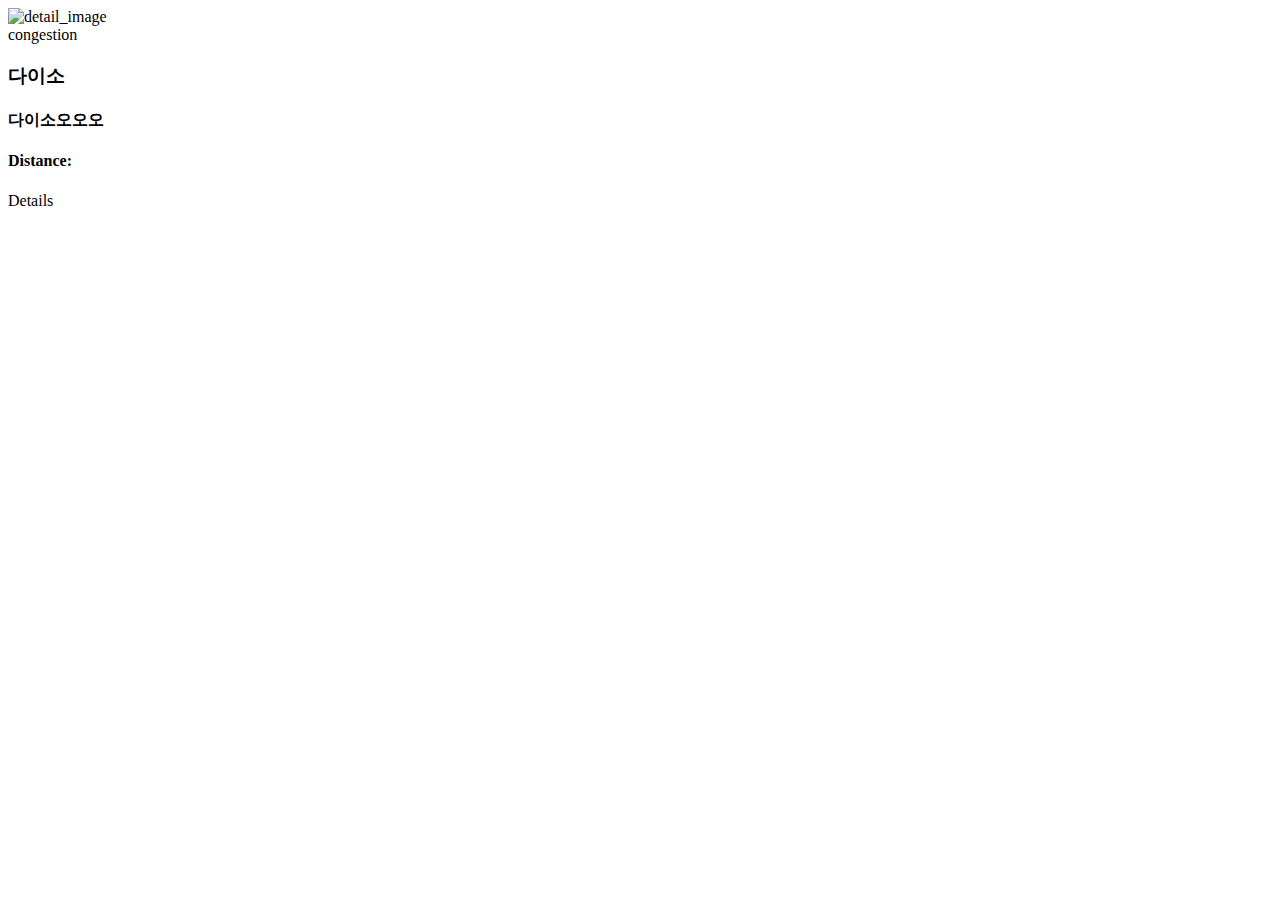
==== index.html @ 8e1b05ac "test" ====
<!DOCTYPE html PUBLIC "-//W3C//DTD HTML 4.01 Transitional//EN" "http://www.w3.org/TR/html4/loose.dtd">
<html>

<head>

    <!--  basic meta information -->
    <meta http-equiv="Content-Type" content="text/html; charset=utf-8">
    <meta http-equiv="Content-Type" content="application/json; charset=utf-8">
    <!-- disables pinch-scaling of the webview, so that gestures only do what they're supposed to -->
    <meta name="viewport"
        content="width=device-width, initial-scale=1.0, maximum-scale=1.0, user-scalable=no, viewport-fit=cover" />

    <title>My ARchitect World</title>

    <script src="https://www.wikitude.com/libs/architect.js"></script>
    <script src="../ade.js"></script>

    <!-- marker representation-->
    <script src="js/marker.js"></script>

    <!-- World logic-->
    <script type="text/javascript" src="js/presentingdetails.js"></script>

    <link rel="preconnect" href="https://fonts.googleapis.com">
    <link rel="preconnect" href="https://fonts.gstatic.com" crossorigin>
    <link href="https://fonts.googleapis.com/css2?family=Poor+Story&display=swap" rel="stylesheet">
    <link rel="stylesheet" href="css/default.css" />

</head>

<body>
    <div id="panelPoiDetail">
        <div class="left">
            <img id="poiDetatilImage" class="detail_image" src="https://sungunjo.github.io/assets/img/image_and_hyperlink/road_image.jpg" alt="detail_image" />
        </div>
        <div class="right">
            <div class="category">
                <div class="circle"></div>
                <div class="category_title">congestion</div>
            </div>
            <div class="title">
                <h3 id="poiDetailTitle">다이소</h3>
                <h4 id="poiDetailDescription">다이소오오오</h4>
                <h4 id="poiDetailDistance2"> Distance: <a id="poiDetailDistance"></a></h4>
            </div>
        </div>
        <div class="detail_box">
            <p>Details</p>
        </div>
        <!-- <img id="poiImage" src="assets/detail_container.png" alt="test"/> -->
        <!-- <div class="header">
            <button class="closeButton" onClick="World.closePanel()">Close</button>
            <h3 class="headerTitle">Details</h3>
        </div>
        <div class="content">
            <h3 id="poiDetailTitle"></h3>
            <h4 id="poiDetailDescription"></h4>
            <h4> Distance: <a id="poiDetailDistance"></a></h4>
            
        </div> -->
    </div>
</body>

</html>
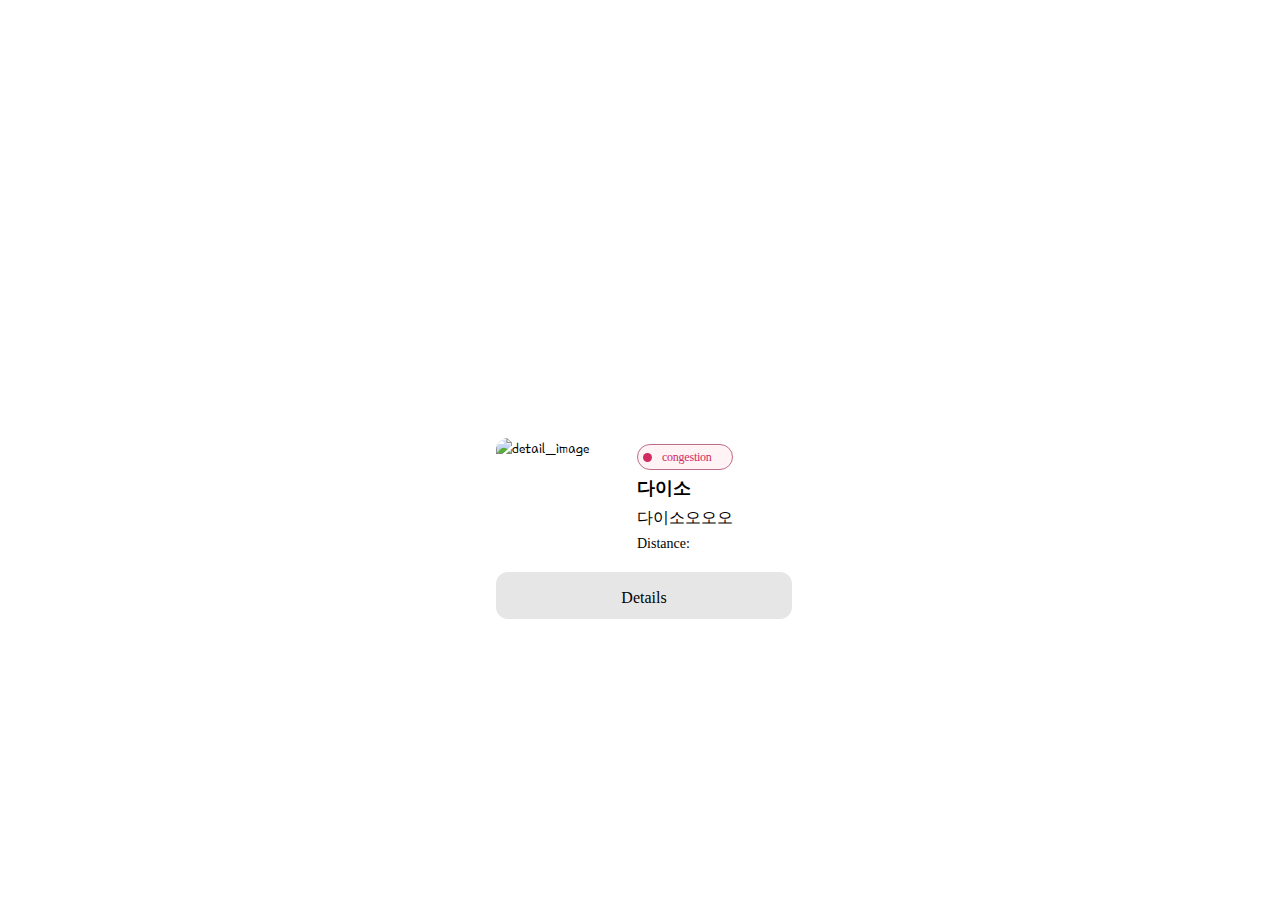
==== commit c3d81f5c: "test" ====
--- a/index.html
+++ b/index.html
@@ -29,9 +29,10 @@
 </head>
 
 <body>
+    <div class="test">
     <div id="panelPoiDetail">
         <div class="left">
-            <img id="poiDetatilImage" class="detail_image" src="https://sungunjo.github.io/assets/img/image_and_hyperlink/road_image.jpg" alt="detail_image" />
+            <img id="poiDetailImage" class="detail_image" src="https://sungunjo.github.io/assets/img/image_and_hyperlink/road_image.jpg" alt="detail_image" />
         </div>
         <div class="right">
             <div class="category">
@@ -59,6 +60,7 @@
             
         </div> -->
     </div>
+</div>
 </body>
 
 </html>--- a/css/default.css
+++ b/css/default.css
@@ -0,0 +1,237 @@
+html,
+body {
+    margin: 0;
+    height: 100%;
+    overflow: hidden;
+    font-family: 'Poor Story', cursive;
+}
+
+
+.header {
+    background-color: #ddd;
+    position: absolute;
+    width: 100%;
+    align-items: center;
+    display: flex;
+}
+
+.closeButton {
+    z-index: 1;
+    border-radius: 20px;
+    border-style: solid;
+    border-color: #ccc;
+    font-weight: bold;
+    font-size: small;
+    background-color: #fff;
+    white-space: nowrap;
+}
+
+
+
+/* @media screen and (orientation: portrait) {
+    #popupButton {
+        width: 5vh;
+        height: 5vh;
+    }
+
+    #popupButtonTooltip {
+        width: 40vw;
+        margin-left: -20vw;
+    }
+
+    #panelPoiDetail {
+        width: 70vw;
+    }
+
+    .header {
+        top: 2vh;
+        height: 5vh;
+    }
+
+    .closeButton {
+        height: 4vh;
+        margin-left: 1vw;
+    }
+
+    .headerTitle {
+        margin-left: -10vh;
+        margin-right: 1vw;
+    }
+
+    .content {
+        top: 7vh;
+        margin-left: 5vw;
+        margin-right: 5vw;
+    }
+} */
+
+/* @media screen and (orientation: landscape) {
+    #popupButton {
+        width: 5vw;
+        height: 5vw;
+    }
+
+    #popupButtonTooltip {
+        width: 40vh;
+        margin-left: -20vh;
+    }
+
+    #panelPoiDetail {
+        width: 70vh;
+    }
+
+    .header {
+        top: 2vw;
+        height: 5vw;
+    }
+
+    .closeButton {
+        height: 4vw;
+        margin-left: 1vh;
+    }
+
+    .headerTitle {
+        margin-left: -10vw;
+        margin-right: 1vh;
+    }
+
+    .content {
+        top: 7vw;
+        margin-left: 5vh;
+        margin-right: 5vh;
+    }
+} */
+
+.test{
+    display: flex;
+    justify-content: center;
+}
+
+
+
+#panelPoiDetail {
+    z-index: 0;
+    display: block;
+    width: 320px;
+    height: 215px;
+    position: absolute;
+    /* display: flex;
+    justify-content: center; */
+    top: 420px;
+    border-radius: 16px;
+    visibility: visible;
+    background-image: url('../assets/detail_container.png');
+    /* background: linear-gradient(120.67deg, rgba(255, 255, 255, 0.35) 0%, rgba(255, 255, 255, 0) 101.72%), linear-gradient(113.89deg, rgba(45, 159, 253, 0.15) 0.33%, rgba(179, 24, 193, 0.15) 101.78%); */
+}
+
+.detail_image {
+    border-radius: 12px;
+    position: absolute;
+    top: 18px;
+    left: 16px;
+    width: 120px;
+    height: 120px;
+}
+
+.right {
+    position: absolute;
+    left: 157px;
+    top: 24px;
+}
+
+.category {
+    display: flex;
+    flex-direction: row;
+    align-items: center;
+    width: 94px;
+    height: 24px;
+    background: rgba(255, 224, 230, 0.4);
+    border: 1px solid #BF6C88;
+    border-radius: 100px;
+    /* position: relative; */
+}
+
+.circle {
+    /* position: absolute; */
+    width: 9px;
+    height: 9px;
+    background: #D02B62;
+    border-radius: 100%;
+    margin-left: 5px;
+}
+
+.category_title {
+    /* position: absolute;
+    left: 20px; */
+    font-family: 'Montserrat';
+    font-style: normal;
+    font-weight: 400;
+    font-size: 12px;
+    line-height: 16px;
+    letter-spacing: -0.02em;
+    color: #D02B62;
+    padding-left: 10px;
+}
+
+#poiDetailTitle {
+    margin: 0;
+    margin-top: 7px;
+    font-family: 'Montserrat';
+    font-style: normal;
+    font-weight: 800;
+    font-size: 18px;
+    line-height: 23px;
+    color: #000;
+}
+
+#poiDetailDescription {
+    margin: 0;
+    margin-top: 7px;
+    font-family: 'Montserrat';
+    font-style: normal;
+    font-weight: 400;
+    font-size: 16px;
+    line-height: 21px;
+    color: #000;
+}
+
+#poiDetailDistance {
+    margin: 0;
+    margin-top: 7px;
+    font-family: 'Montserrat';
+    font-style: normal;
+    font-weight: 400;
+    font-size: 14px;
+    line-height: 18px;
+    color: #000;
+}
+
+#poiDetailDistance2 {
+    margin: 0;
+    margin-top: 7px;
+    font-family: 'Montserrat';
+    font-style: normal;
+    font-weight: 400;
+    font-size: 14px;
+    line-height: 18px;
+    color: #000;
+}
+
+.detail_box {
+    width: 296px;
+    height: 47px;
+    position: absolute;
+    left: 16px;
+    top: 152px;
+    text-align: center;
+    vertical-align: middle;
+    color: #000;
+    font-family: 'Montserrat';
+    font-style: normal;
+    font-weight: 400;
+    font-size: 16px;
+    line-height: 20px;
+    background: #E6E6E6;
+    backdrop-filter: blur(10px);
+    border-radius: 12px;
+}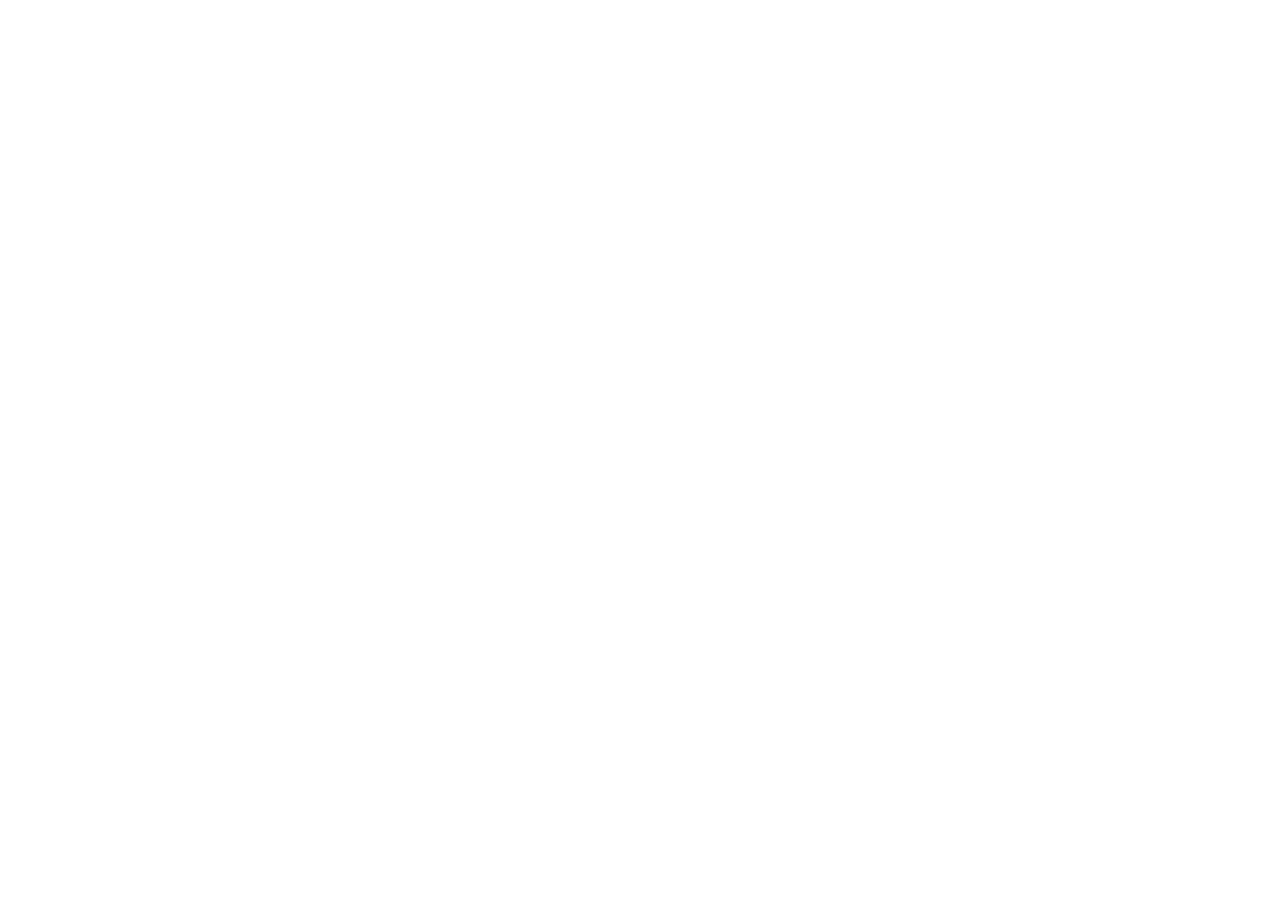
==== commit db742e56: "test" ====
--- a/index.html
+++ b/index.html
@@ -30,26 +30,26 @@
 
 <body>
     <div class="test">
-    <div id="panelPoiDetail">
-        <div class="left">
-            <img id="poiDetailImage" class="detail_image" src="https://sungunjo.github.io/assets/img/image_and_hyperlink/road_image.jpg" alt="detail_image" />
-        </div>
-        <div class="right">
-            <div class="category">
-                <div class="circle"></div>
-                <div class="category_title">congestion</div>
+        <div id="panelPoiDetail">
+            <div class="left">
+                <img id="poiDetailImage" class="detail_image" src="" alt="detail_image" />
             </div>
-            <div class="title">
-                <h3 id="poiDetailTitle">다이소</h3>
-                <h4 id="poiDetailDescription">다이소오오오</h4>
-                <h4 id="poiDetailDistance2"> Distance: <a id="poiDetailDistance"></a></h4>
+            <div class="right">
+                <div class="category">
+                    <div class="circle"></div>
+                    <div class="category_title">Relaxed</div>
+                </div>
+                <div class="title">
+                    <h3 id="poiDetailTitle">다이소</h3>
+                    <h4 id="poiDetailDescription">다이소오오오</h4>
+                    <h4 id="poiDetailDistance2"> Distance: <a id="poiDetailDistance"></a></h4>
+                </div>
             </div>
-        </div>
-        <div class="detail_box">
-            <p>Details</p>
-        </div>
-        <!-- <img id="poiImage" src="assets/detail_container.png" alt="test"/> -->
-        <!-- <div class="header">
+            <div class="detail_box">
+                <p>Details</p>
+            </div>
+            <!-- <img id="poiImage" src="assets/detail_container.png" alt="test"/> -->
+            <!-- <div class="header">
             <button class="closeButton" onClick="World.closePanel()">Close</button>
             <h3 class="headerTitle">Details</h3>
         </div>
@@ -59,8 +59,8 @@
             <h4> Distance: <a id="poiDetailDistance"></a></h4>
             
         </div> -->
+        </div>
     </div>
-</div>
 </body>
 
 </html>--- a/css/default.css
+++ b/css/default.css
@@ -102,7 +102,7 @@
     }
 } */
 
-.test{
+.test {
     display: flex;
     justify-content: center;
 }
@@ -115,12 +115,11 @@
     width: 320px;
     height: 215px;
     position: absolute;
-    /* display: flex;
-    justify-content: center; */
-    top: 420px;
+    top: 500px;
     border-radius: 16px;
-    visibility: visible;
+    visibility: hidden;
     background-image: url('../assets/detail_container.png');
+    opacity: 0.7;
     /* background: linear-gradient(120.67deg, rgba(255, 255, 255, 0.35) 0%, rgba(255, 255, 255, 0) 101.72%), linear-gradient(113.89deg, rgba(45, 159, 253, 0.15) 0.33%, rgba(179, 24, 193, 0.15) 101.78%); */
 }
 
@@ -146,7 +145,7 @@
     width: 94px;
     height: 24px;
     background: rgba(255, 224, 230, 0.4);
-    border: 1px solid #BF6C88;
+    border: 1px solid #6AA560;
     border-radius: 100px;
     /* position: relative; */
 }
@@ -155,7 +154,7 @@
     /* position: absolute; */
     width: 9px;
     height: 9px;
-    background: #D02B62;
+    background: #35A755;
     border-radius: 100%;
     margin-left: 5px;
 }
@@ -169,7 +168,7 @@
     font-size: 12px;
     line-height: 16px;
     letter-spacing: -0.02em;
-    color: #D02B62;
+    color: #35A755;
     padding-left: 10px;
 }
 
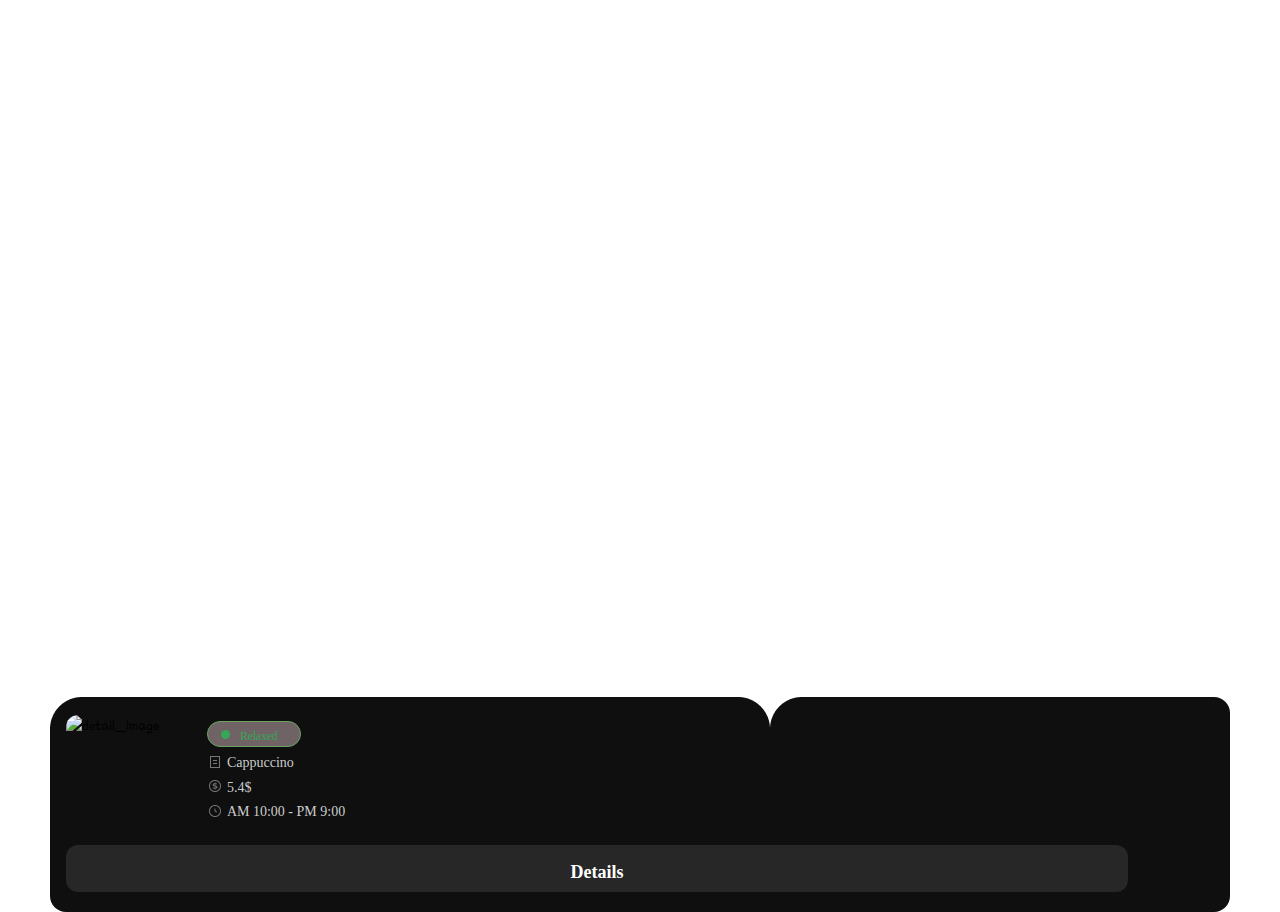
==== commit 316a3ce5: "test" ====
--- a/index.html
+++ b/index.html
@@ -32,7 +32,7 @@
     <div class="test">
         <div id="panelPoiDetail">
             <div class="left">
-                <img id="poiDetailImage" class="detail_image" src="" alt="detail_image" />
+                <img id="poiDetailImage" class="detail_image" src="./assets/detail_image.png" alt="detail_image" />
             </div>
             <div class="right">
                 <div class="category">
@@ -40,9 +40,19 @@
                     <div class="category_title">Relaxed</div>
                 </div>
                 <div class="title">
-                    <h3 id="poiDetailTitle">다이소</h3>
-                    <h4 id="poiDetailDescription">다이소오오오</h4>
-                    <h4 id="poiDetailDistance2"> Distance: <a id="poiDetailDistance"></a></h4>
+                    <div class="title_box">
+                        <img src="./assets/icon1.png" class="title_icon" />
+                        <h3 id="poiDetailTitle">Cappuccino</h3>
+                    </div>
+                    <div class="des_box">
+                        <img src="./assets/icon2.png" class="des_icon" />
+                        <h4 id="poiDetailDescription">5.4$</h4>
+                    </div>
+                    <div class="dis_box">
+                        <img src="./assets/icon3.png" class="dis_icon" />
+                        <h4 id="poiDetailDistance2">AM 10:00 - PM 9:00<a id="poiDetailDistance"></a></h4>
+
+                    </div>
                 </div>
             </div>
             <div class="detail_box">
--- a/css/default.css
+++ b/css/default.css
@@ -26,82 +26,6 @@
     white-space: nowrap;
 }
 
-
-
-/* @media screen and (orientation: portrait) {
-    #popupButton {
-        width: 5vh;
-        height: 5vh;
-    }
-
-    #popupButtonTooltip {
-        width: 40vw;
-        margin-left: -20vw;
-    }
-
-    #panelPoiDetail {
-        width: 70vw;
-    }
-
-    .header {
-        top: 2vh;
-        height: 5vh;
-    }
-
-    .closeButton {
-        height: 4vh;
-        margin-left: 1vw;
-    }
-
-    .headerTitle {
-        margin-left: -10vh;
-        margin-right: 1vw;
-    }
-
-    .content {
-        top: 7vh;
-        margin-left: 5vw;
-        margin-right: 5vw;
-    }
-} */
-
-/* @media screen and (orientation: landscape) {
-    #popupButton {
-        width: 5vw;
-        height: 5vw;
-    }
-
-    #popupButtonTooltip {
-        width: 40vh;
-        margin-left: -20vh;
-    }
-
-    #panelPoiDetail {
-        width: 70vh;
-    }
-
-    .header {
-        top: 2vw;
-        height: 5vw;
-    }
-
-    .closeButton {
-        height: 4vw;
-        margin-left: 1vh;
-    }
-
-    .headerTitle {
-        margin-left: -10vw;
-        margin-right: 1vh;
-    }
-
-    .content {
-        top: 7vw;
-        margin-left: 5vh;
-        margin-right: 5vh;
-    }
-} */
-
 .test {
     display: flex;
     justify-content: center;
@@ -110,17 +34,16 @@
 
 
 #panelPoiDetail {
-    z-index: 0;
+    /* z-index: 0; */
     display: block;
-    width: 320px;
+    /* width: 320px; */
+    width: 92.2%;
     height: 215px;
     position: absolute;
-    top: 500px;
+    bottom: -12px;
     border-radius: 16px;
-    visibility: hidden;
+    visibility: visible;
     background-image: url('../assets/detail_container.png');
-    opacity: 0.7;
-    /* background: linear-gradient(120.67deg, rgba(255, 255, 255, 0.35) 0%, rgba(255, 255, 255, 0) 101.72%), linear-gradient(113.89deg, rgba(45, 159, 253, 0.15) 0.33%, rgba(179, 24, 193, 0.15) 101.78%); */
 }
 
 .detail_image {
@@ -142,8 +65,9 @@
     display: flex;
     flex-direction: row;
     align-items: center;
-    width: 94px;
+    width: 76px;
     height: 24px;
+    padding: 0 8px;
     background: rgba(255, 224, 230, 0.4);
     border: 1px solid #6AA560;
     border-radius: 100px;
@@ -162,6 +86,7 @@
 .category_title {
     /* position: absolute;
     left: 20px; */
+    margin-top: 3px;
     font-family: 'Montserrat';
     font-style: normal;
     font-weight: 400;
@@ -172,65 +97,111 @@
     padding-left: 10px;
 }
 
+.title_box{
+    display: flex;
+    flex-direction: row;
+    align-items: center;
+    margin-top: 7px;
+    /* justify-content: center; */
+}
+
+.title_icon{
+    width: 16px;
+    height: 16px;
+    padding-bottom: 1px;
+}
+
+
 #poiDetailTitle {
     margin: 0;
+    margin-left: 4px;
+    font-family: 'Montserrat';
+    font-style: normal;
+    font-weight: 400;
+    font-size: 14px;
+    line-height: 17px;
+    color: #CCCCCC;
+}
+
+.des_box{
+    display: flex;
+    flex-direction: row;
+    align-items: center;
     margin-top: 7px;
-    font-family: 'Montserrat';
-    font-style: normal;
-    font-weight: 800;
+    /* justify-content: center; */
+}
+
+.des_icon{
+    width: 16px;
+    height: 16px;
+    padding-bottom: 2px;
+
+}
+
+#poiDetailDescription {
+    margin: 0;
+    margin-left: 4px;
+    font-family: 'Montserrat';
+    font-style: normal;
+    font-weight: 400;
+    font-size: 14px;
+    line-height: 17px;
+    color: #CCCCCC;
+}
+
+.dis_box{
+    display: flex;
+    flex-direction: row;
+    align-items: center;
+    margin-top: 7px;
+    /* justify-content: center; */
+}
+
+.dis_icon{
+    width: 16px;
+    height: 16px;
+    padding-bottom: 1px;
+}
+
+#poiDetailDistance {
+    margin: 0;
+    margin-left: 4px;
+    font-family: 'Montserrat';
+    font-style: normal;
+    font-weight: 400;
+    font-size: 14px;
+    line-height: 17px;
+    color: #CCCCCC;
+}
+
+#poiDetailDistance2 {
+    margin: 0;
+    margin-left: 4px;
+
+    font-family: 'Montserrat';
+    font-style: normal;
+    font-weight: 400;
+    font-size: 14px;
+    line-height: 17px;
+    color: #CCCCCC;
+}
+
+.detail_box {
+    /* width: 296px; */
+    width: 90%;
+    height: 47px;
+    position: absolute;
+    left: 16px;
+    top: 148px;
+    text-align: center;
+    /* vertical-align: middle; */
+    color: #fff;
+    font-family: 'Montserrat';
+    font-style: normal;
+    font-weight: 600;
     font-size: 18px;
-    line-height: 23px;
-    color: #000;
-}
-
-#poiDetailDescription {
-    margin: 0;
-    margin-top: 7px;
-    font-family: 'Montserrat';
-    font-style: normal;
-    font-weight: 400;
-    font-size: 16px;
-    line-height: 21px;
-    color: #000;
-}
-
-#poiDetailDistance {
-    margin: 0;
-    margin-top: 7px;
-    font-family: 'Montserrat';
-    font-style: normal;
-    font-weight: 400;
-    font-size: 14px;
     line-height: 18px;
-    color: #000;
-}
-
-#poiDetailDistance2 {
-    margin: 0;
-    margin-top: 7px;
-    font-family: 'Montserrat';
-    font-style: normal;
-    font-weight: 400;
-    font-size: 14px;
-    line-height: 18px;
-    color: #000;
-}
-
-.detail_box {
-    width: 296px;
-    height: 47px;
-    position: absolute;
-    left: 16px;
-    top: 152px;
-    text-align: center;
-    vertical-align: middle;
-    color: #000;
-    font-family: 'Montserrat';
-    font-style: normal;
-    font-weight: 400;
-    font-size: 16px;
-    line-height: 20px;
-    background: #E6E6E6;
+    background: #272727;
     backdrop-filter: blur(10px);
     border-radius: 12px;
 }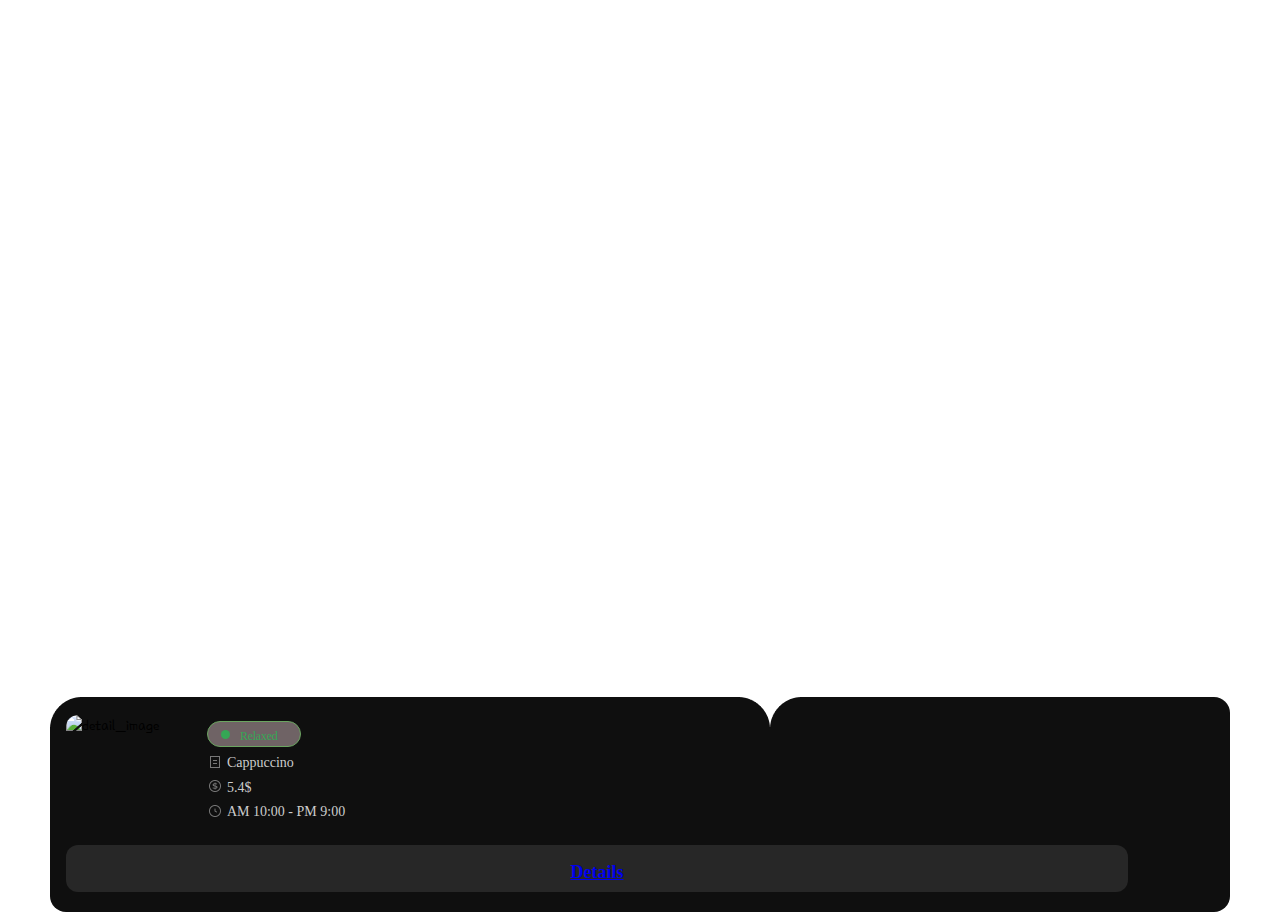
==== commit 8f126d4e: "test" ====
--- a/index.html
+++ b/index.html
@@ -32,7 +32,7 @@
     <div class="test">
         <div id="panelPoiDetail">
             <div class="left">
-                <img id="poiDetailImage" class="detail_image" src="./assets/detail_image.png" alt="detail_image" />
+                <img id="poiDetailImage" class="detail_image" src="" alt="detail_image" />
             </div>
             <div class="right">
                 <div class="category">
@@ -50,25 +50,16 @@
                     </div>
                     <div class="dis_box">
                         <img src="./assets/icon3.png" class="dis_icon" />
-                        <h4 id="poiDetailDistance2">AM 10:00 - PM 9:00<a id="poiDetailDistance"></a></h4>
+                        <h4 id="poiDetailDistance2">AM 10:00 - PM 9:00</h4>
 
                     </div>
                 </div>
             </div>
             <div class="detail_box">
-                <p>Details</p>
+                <a href="/filter.html">
+                    <p>Details</p>
+                </a>
             </div>
-            <!-- <img id="poiImage" src="assets/detail_container.png" alt="test"/> -->
-            <!-- <div class="header">
-            <button class="closeButton" onClick="World.closePanel()">Close</button>
-            <h3 class="headerTitle">Details</h3>
-        </div>
-        <div class="content">
-            <h3 id="poiDetailTitle"></h3>
-            <h4 id="poiDetailDescription"></h4>
-            <h4> Distance: <a id="poiDetailDistance"></a></h4>
-            
-        </div> -->
         </div>
     </div>
 </body>
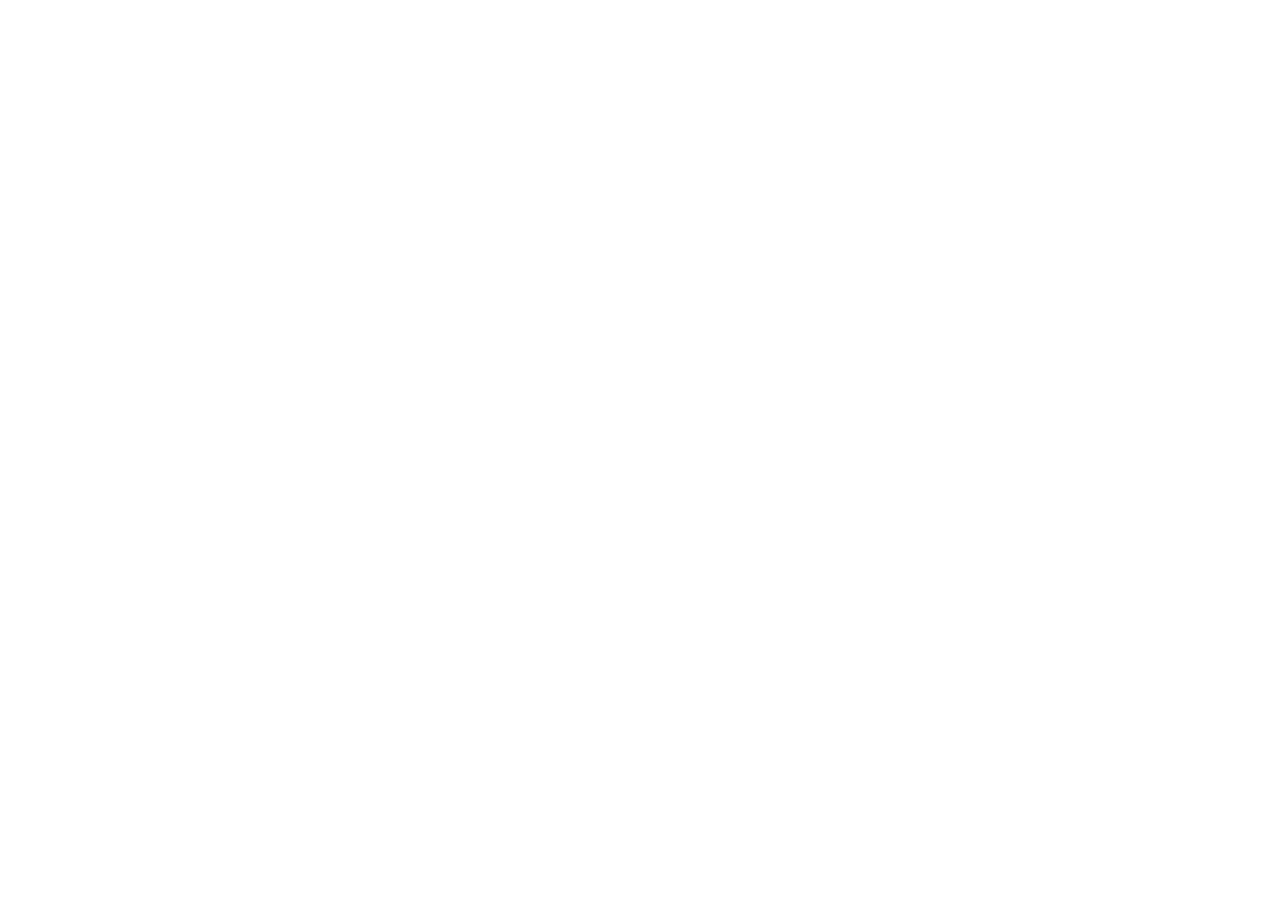
==== commit 64126525: "test" ====
--- a/index.html
+++ b/index.html
@@ -56,7 +56,7 @@
                 </div>
             </div>
             <div class="detail_box">
-                <a href="/filter.html">
+                <a href="/filter.html" class="filter_link">
                     <p>Details</p>
                 </a>
             </div>
--- a/css/default.css
+++ b/css/default.css
@@ -38,11 +38,12 @@
     display: block;
     /* width: 320px; */
     width: 92.2%;
+    width: 100%;
     height: 215px;
     position: absolute;
     bottom: -12px;
     border-radius: 16px;
-    visibility: visible;
+    visibility: hidden;
     background-image: url('../assets/detail_container.png');
 }
 
@@ -204,4 +205,9 @@
     background: #272727;
     backdrop-filter: blur(10px);
     border-radius: 12px;
+}
+
+.filter_link{
+    text-decoration: none;
+    cursor: pointer;
 }